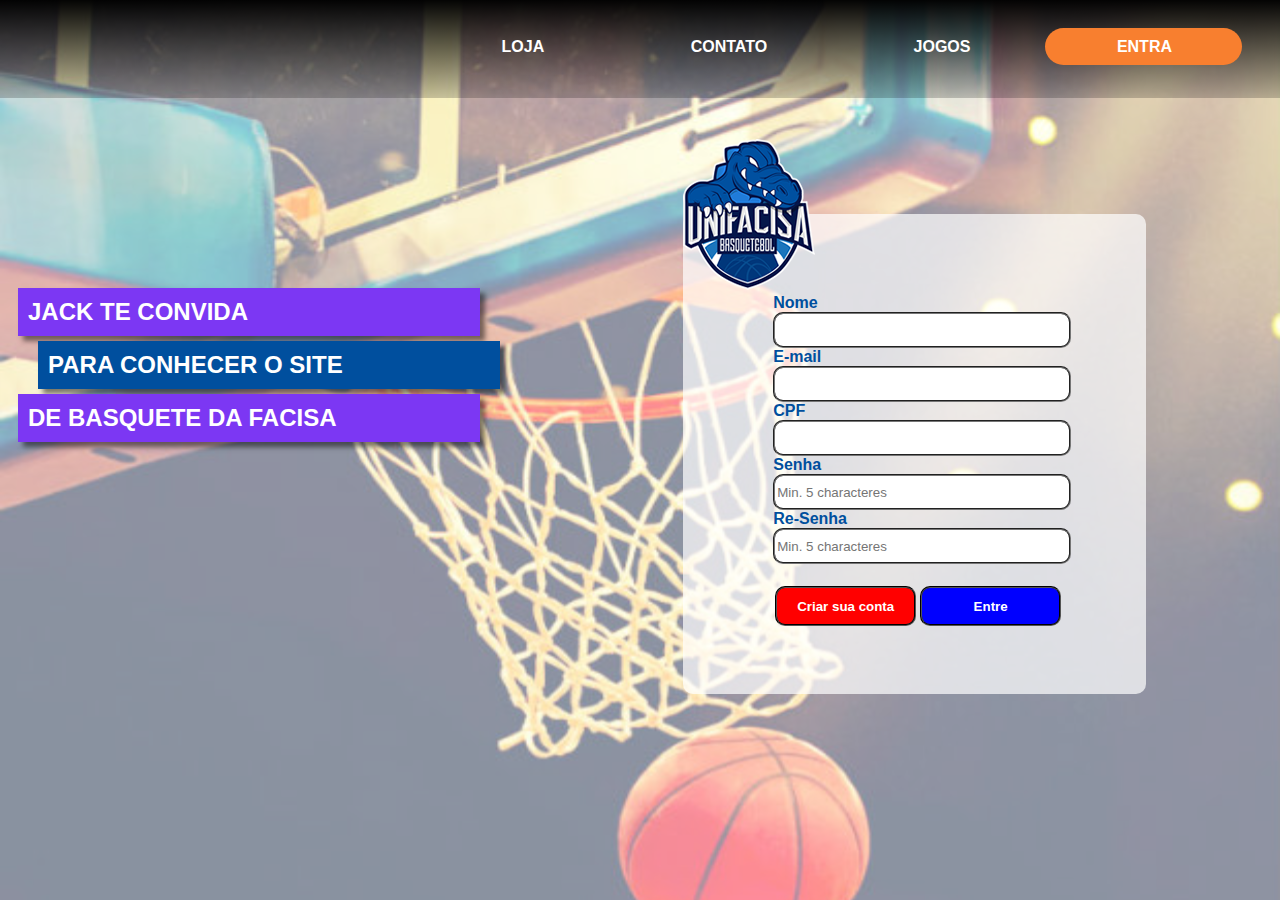
==== index.html @ 1739fe87 "Telas treinamento, não esta responsivo (incompleto)" ====
<!DOCTYPE html>
<html>

<head>
    <meta charset="utf-8">
    <title>Cadastro</title>
    <link rel="stylesheet" type="text/css" href="estilo.css">
</head>

<body background="imagens/backgroundSVG.svg" id="fd">
    <script src="index.js"></script>
    <div id="fundo">
        <div id="menu">
            <div id="links">
                <a href="loja.html">LOJA</a></span>
                <a href="">CONTATO</a></span>
                <a href="">JOGOS</a></span>
                <a id="entra_butao" href="">ENTRA</a></span>
            </div>
        </div>
        <div id="fundo_cadastro">
            <img id="logo" src="imagens/basqueteLOGO.png">
            <div id="cadastro">
                <form class="forms">
                    <label class="input-label" for="nome">Nome</label>
                    <input class="fields" type="text" name="nome" id="nome"><br>
                    <label class="input-label" for="email">E-mail</label>
                    <input class="fields" type="email" name="email" id="email"><br>
                    <label class="input-label" for="cpf">CPF</label>
                    <input class="fields" type="text" name="cpf" id="cpf"><br>
                    <label class="input-label" for="senha">Senha</label>
                    <input class="fields" type="password" name="senha" id="senha" placeholder="Min. 5 characteres"><br>
                    <label class="input-label" for="resenha">Re-Senha</label>
                    <input class="fields" type="password" name="resenha" id="resenha" placeholder="Min. 5 characteres"><br>
                    <div class="buttons">
                        <button class="button register" type="submit" onclick="validacao()">Criar sua conta</button>
                        <button class="button login" onclick="Login()">Entre</button>
                    </div>
                    <p id="error"> </p>
                </form>
            </div>
        </div>
        <div id="fundo_texto">
            <h2 class="texto1">JACK TE CONVIDA</h2>
            <h2 class="texto2">PARA CONHECER O SITE</h2>
            <h2 class="texto1">DE BASQUETE DA FACISA</h2>
        </div>
    </div>
</body>

</html>
---- estilo.css ----
.body {
    height: 100%;
    width: 100%;
}

#menu {
    background-color: rgba(000,000,000, 0.2);
    background-image: linear-gradient(to bottom, black, transparent);
    padding: 50px;
    margin: -10px;
}

#menu_loja2 {
    background-image: url('imagens/background.jpg');
    background-repeat: no-repeat;
    background-size: 100% 195%;
}

#menu_loja {
    background-color: rgba(000,000,000, 0.4);
    padding: 50px;
    margin: -10px;
}

#links_loja {
    float: right;
    margin: 20px;
}

#logo {
    margin-top: -85px;
    margin-left: -10px;
}

#logo_loja {
    margin: -44px;
    padding-left: 10px; 
}

#links {
    float: right;
    margin: -10px;
}

#fundo_loja {
    padding-bottom: 350px;
    margin: -10px;
    margin-bottom: 10px;
}

#fundo_texto {
    margin-top: 200px; 
}

#entra_butao {
    background-color: #F87F2F;
    border-radius: 30px;
    opacity: 1;
    text-align: center;
}

#fundo_cadastro{
    margin: 10%;
    padding: 10px;
    padding-bottom: 50px;
    float: right;
    width: 35%;
    background-color: rgba(255, 255, 255, 0.7);
    border-radius: 10px;
}

#cadastro {
    text-align: left;
    padding-left: 80px;

}

.valores {
    background: #F87F2F;
    width: 200px;
    height: 200;
    margin-top: -20px; 
}

.texto1 {
    background-color: #7C37F3;
    box-shadow: 5px 5px 5px rgba(0,0,0,0.5);
} 

.texto2 {
    margin-left: 30px;
    background-color: #004F9E;
    margin-top: -15px;
    margin-bottom: -15px;
    box-shadow: 5px 5px 5px rgba(0,0,0,0.5);
}

.camisa {
    padding: 10px;
    margin-top: -10px;
    margin-bottom: -15px;
    width: 258px;
}

body {
    font-family: 'Segoe UI', Tahoma, Geneva, Verdana, sans-serif;
    background-repeat: no-repeat;
    background-size: 100%;
}

a { 
    font-weight: bold;
    text-decoration: none;
    color: white;
    padding-top: 10px;
    padding-left: 72px;
    padding-right: 70px;
    padding-bottom: 10px;
}

a:hover {
    font-weight: bold;
    color: white;
    padding-top: 10px;
    padding-left: 72px;
    padding-right: 70px;
    padding-bottom: 10px;
    font-family: 'Segoe UI', Tahoma, Geneva, Verdana, sans-serif;
    text-decoration: none;
    border-bottom:2px solid  #F87F2F;
    border-bottom-width: 2px;
}

h3 {
    color: #004F9E;
    margin: 5px;
}
input {
    width: 300px;
    height: 25px;
}
/*button { 
    margin-top: 15px;
    padding-top: 10px;
    padding-left: 105px;
    padding-right: 105px;
    padding-bottom: 10px;
    align-items: center;
    color: white;
    background-color: red;
    border: red;
}*/

h2 {
    width: 35%;
    color: white;
    padding: 10px;
    margin-left: 10px; 
}

#carrinho_txt {
    color: black;
    font-size: 30px;
    padding-left: 800px;
    margin-top:-120px;
    font-weight: initial;
    display: flex;
}

#carrinho_valor {
    color: black;
    padding-left: 800px;
    font-weight: initial;
    font-size: 50px;
    display: flex;
}

#fundo_carrinho {
    background-color: white;
    padding: -10px;
    margin-bottom: 10px;
}

h1 {
    padding-left: 20px;
}

#error {
    color: red;
}

#carrinho {
    display: block;
    margin-left: auto;
    margin-right: auto;
    margin-top: -63px;
}
 
hr {
    margin: 10px;
    border: 3px solid #F87F2F;
    width: 50%;
    
}

.buttons {
    width: 100%;
    display: flex;
    margin-top: 20px;
}

.button {
    width: 100%;
    margin: 2px;
    height: 40px;
    color: white;
    font-weight: bold;
    border-radius: 10px;
    border-style: groove;
}

.register {
    background: red;
}

.login {
    background: blue;
}

.forms {
    width: 80%;
    height: auto;
}

.fields {
    width: 100%;
    height: 30px;
    border-radius: 10px;
    border-style: groove;
}

.input-label{
    color: #004F9E;
    margin: 15px 5px 5px 0px;
    font-weight: bold;
}

.img-prod {
    width: 300px;
    height: 85%;
}

.setor{
    margin-top: 20px;
    background: lightgrey;
    display:flex;
    width: 100%;
}
.setor .img-produto{
    width: 100%;
    background: lightgray;
    position: relative;
}

.img-produto img {
    width: 80%;
    height: 80%;
}

#fundo_setor {
    width: 100%;
}

.price {
    background: #F87F2F;
    width: 67%;
    height: 20%;
    margin-right: 5px;
    margin-left: 29px;
    position: absolute;
    z-index: 1000;
    bottom: 0;
    display: flex;
}

.price .carrinho_branco {
    margin-right: 10px;
}

.price label {
    font-weight: 700;
    color: white;
    margin-top: 10px;
    font-size: 20px;
    z-index: 999;
}
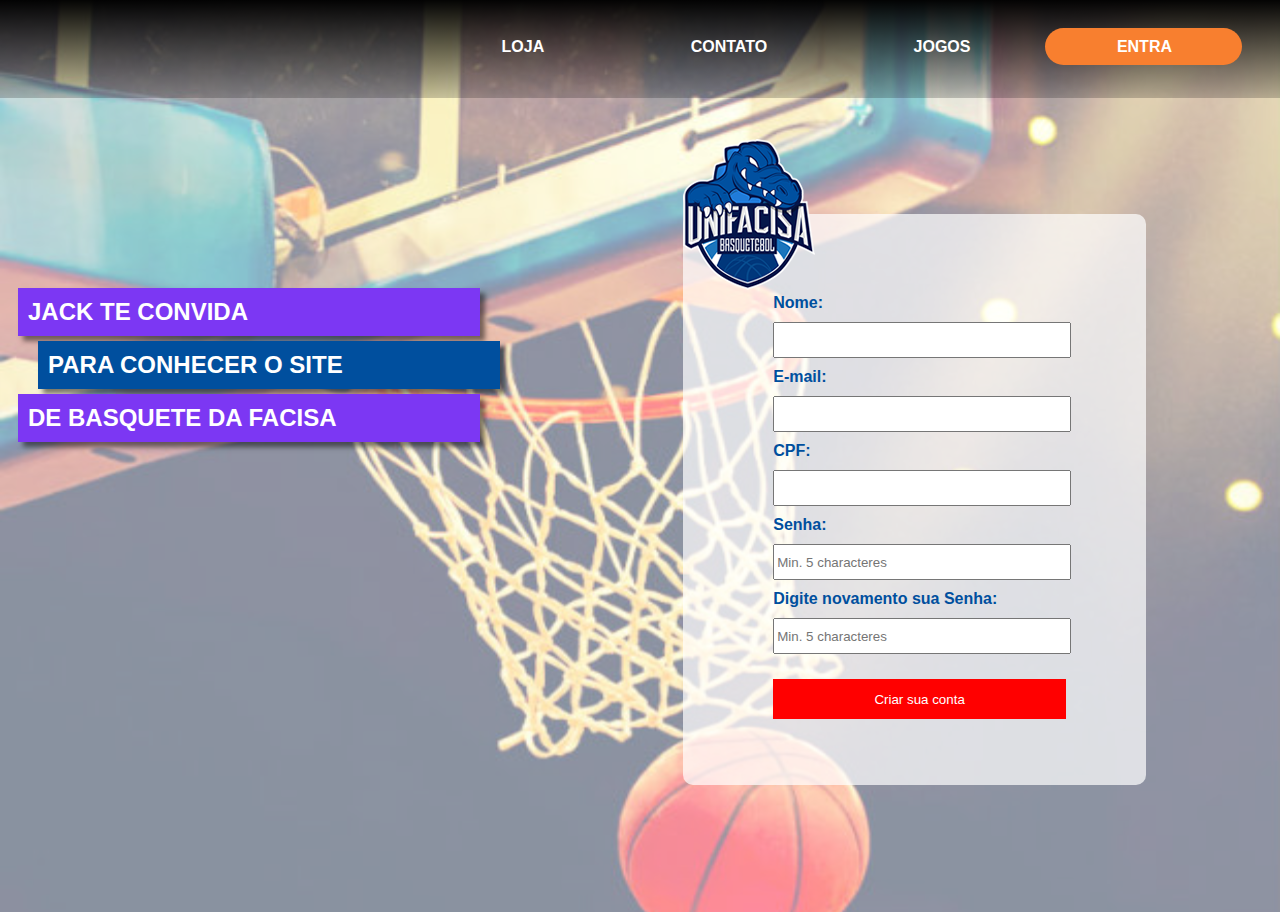
==== commit b3726534: "alterações na label cadastro, botão, e faixa de preço na pagina loja" ====
--- a/index.html
+++ b/index.html
@@ -22,20 +22,18 @@
             <img id="logo" src="imagens/basqueteLOGO.png">
             <div id="cadastro">
                 <form class="forms">
-                    <label class="input-label" for="nome">Nome</label>
+                    <label class="input-label" for="nome">Nome:</label>
                     <input class="fields" type="text" name="nome" id="nome"><br>
-                    <label class="input-label" for="email">E-mail</label>
+                    <label class="input-label" for="email">E-mail:</label>
                     <input class="fields" type="email" name="email" id="email"><br>
-                    <label class="input-label" for="cpf">CPF</label>
+                    <label class="input-label" for="cpf">CPF:</label>
                     <input class="fields" type="text" name="cpf" id="cpf"><br>
-                    <label class="input-label" for="senha">Senha</label>
+                    <label class="input-label" for="senha">Senha:</label>
                     <input class="fields" type="password" name="senha" id="senha" placeholder="Min. 5 characteres"><br>
-                    <label class="input-label" for="resenha">Re-Senha</label>
-                    <input class="fields" type="password" name="resenha" id="resenha" placeholder="Min. 5 characteres"><br>
-                    <div class="buttons">
-                        <button class="button register" type="submit" onclick="validacao()">Criar sua conta</button>
-                        <button class="button login" onclick="Login()">Entre</button>
-                    </div>
+                    <label class="input-label" for="resenha">Digite novamento sua Senha:</label>
+                    <input class="fields" type="password" name="re-senha" id="re-senha"
+                        placeholder="Min. 5 characteres"><br>
+                    <button type="submit" onclick="validacao()">Criar sua conta</button>
                     <p id="error"> </p>
                 </form>
             </div>
--- a/estilo.css
+++ b/estilo.css
@@ -1,7 +1,3 @@
-.body {
-    height: 100%;
-    width: 100%;
-}
 
 #menu {
     background-color: rgba(000,000,000, 0.2);
@@ -128,7 +124,7 @@
     font-family: 'Segoe UI', Tahoma, Geneva, Verdana, sans-serif;
     text-decoration: none;
     border-bottom:2px solid  #F87F2F;
-    border-bottom-width: 2px;
+    border-right-width: 2px;
 }
 
 h3 {
@@ -139,17 +135,16 @@
     width: 300px;
     height: 25px;
 }
-/*button { 
+button { 
     margin-top: 15px;
-    padding-top: 10px;
-    padding-left: 105px;
-    padding-right: 105px;
-    padding-bottom: 10px;
+    width: 101%;
+    height: 40px;
+
     align-items: center;
     color: white;
     background-color: red;
     border: red;
-}*/
+}
 
 h2 {
     width: 35%;
@@ -161,7 +156,7 @@
 #carrinho_txt {
     color: black;
     font-size: 30px;
-    padding-left: 800px;
+    padding-left: 60%;
     margin-top:-120px;
     font-weight: initial;
     display: flex;
@@ -169,7 +164,7 @@
 
 #carrinho_valor {
     color: black;
-    padding-left: 800px;
+    padding-left: 60%;
     font-weight: initial;
     font-size: 50px;
     display: flex;
@@ -202,7 +197,7 @@
     width: 50%;
     
 }
-
+/*
 .buttons {
     width: 100%;
     display: flex;
@@ -218,7 +213,7 @@
     border-radius: 10px;
     border-style: groove;
 }
-
+*/
 .register {
     background: red;
 }
@@ -235,8 +230,8 @@
 .fields {
     width: 100%;
     height: 30px;
-    border-radius: 10px;
-    border-style: groove;
+    margin-bottom: 10px;
+    margin-top: 10px;
 }
 
 .input-label{
@@ -273,10 +268,10 @@
 
 .price {
     background: #F87F2F;
-    width: 67%;
+    width: 66%;
     height: 20%;
-    margin-right: 5px;
-    margin-left: 29px;
+    margin-right: 3px;
+    margin-left: 7%;
     position: absolute;
     z-index: 1000;
     bottom: 0;
@@ -284,13 +279,13 @@
 }
 
 .price .carrinho_branco {
-    margin-right: 10px;
+    padding-left: 50%;
+    margin-top: 5px;
 }
 
 .price label {
     font-weight: 700;
     color: white;
-    margin-top: 10px;
-    font-size: 20px;
+    font-size: 22px;
     z-index: 999;
 }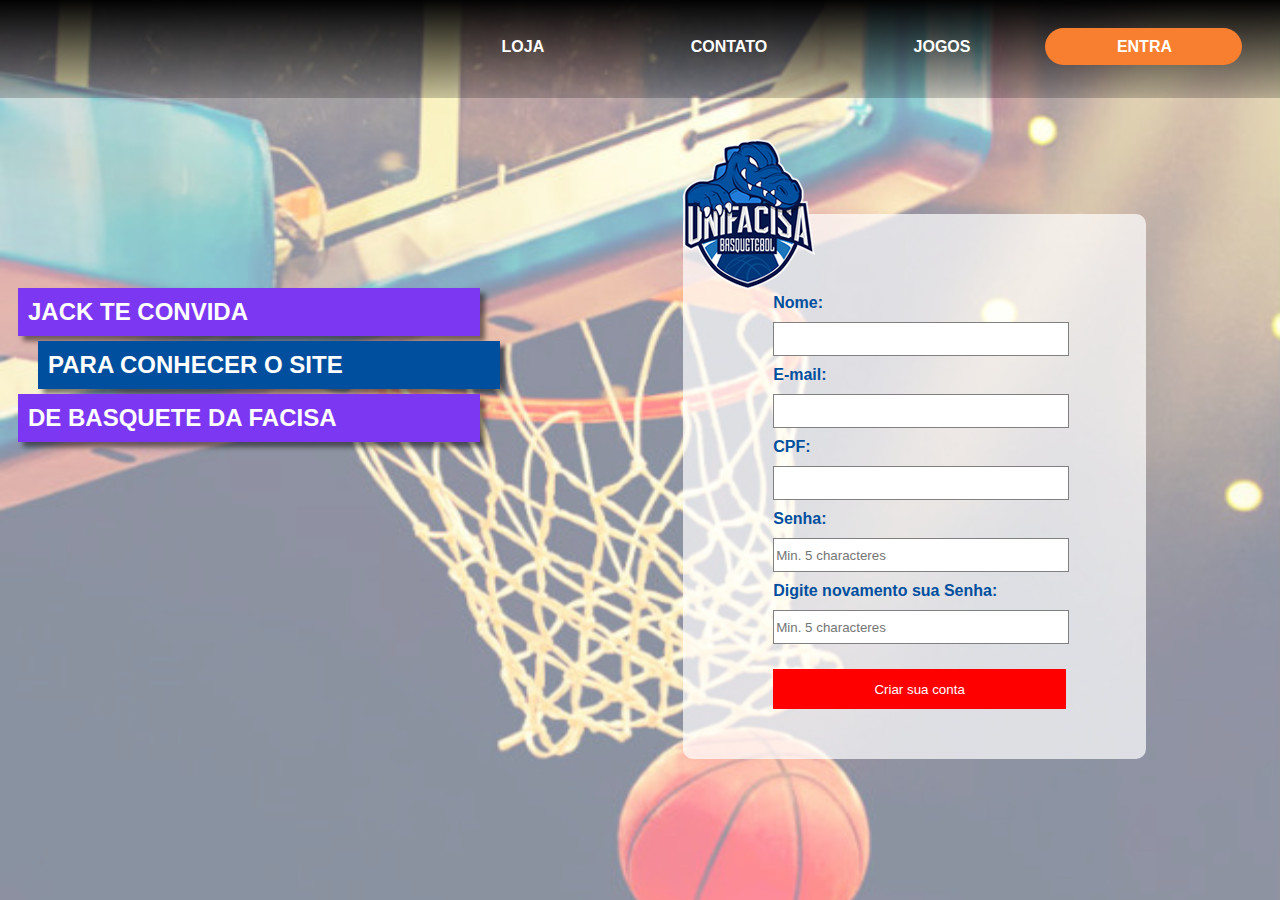
==== commit 362ee637: "algumas alterações na posição do preço e js" ====
--- a/index.html
+++ b/index.html
@@ -33,8 +33,8 @@
                     <label class="input-label" for="resenha">Digite novamento sua Senha:</label>
                     <input class="fields" type="password" name="re-senha" id="re-senha"
                         placeholder="Min. 5 characteres"><br>
-                    <button type="submit" onclick="validacao()">Criar sua conta</button>
-                    <p id="error"> </p>
+                    <button type="submit" onclick="return validacao()">Criar sua conta</button>
+                    <label id="error"> </label>
                 </form>
             </div>
         </div>
--- a/estilo.css
+++ b/estilo.css
@@ -101,7 +101,7 @@
 body {
     font-family: 'Segoe UI', Tahoma, Geneva, Verdana, sans-serif;
     background-repeat: no-repeat;
-    background-size: 100%;
+    background-size: cover;
 }
 
 a { 
@@ -173,7 +173,8 @@
 #fundo_carrinho {
     background-color: white;
     padding: -10px;
-    margin-bottom: 10px;
+    margin-bottom: 5%;
+    margin-top: 5%;
 }
 
 h1 {
@@ -182,6 +183,7 @@
 
 #error {
     color: red;
+    margin-top: 5px;
 }
 
 #carrinho {
@@ -232,6 +234,7 @@
     height: 30px;
     margin-bottom: 10px;
     margin-top: 10px;
+    border: 1px solid grey
 }
 
 .input-label{
@@ -279,13 +282,15 @@
 }
 
 .price .carrinho_branco {
-    padding-left: 50%;
+    padding-left: 25%;
     margin-top: 5px;
 }
 
 .price label {
     font-weight: 700;
     color: white;
-    font-size: 22px;
+    font-size: 21px;
     z-index: 999;
+    margin-right: 5%;
+    margin-left: 5%;
 }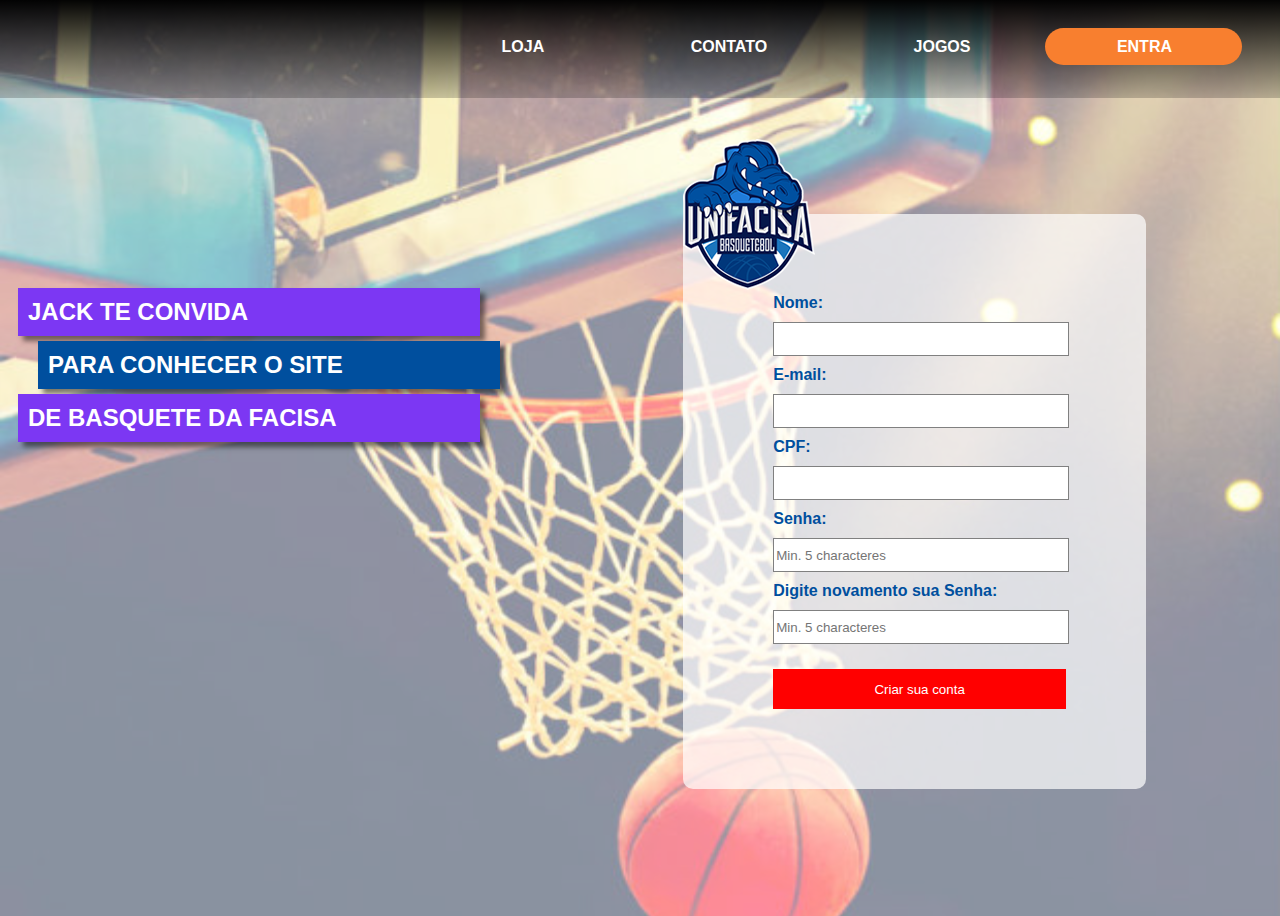
==== commit 688f2ba1: "alteração no js, no preço da pagina loja" ====
--- a/index.html
+++ b/index.html
@@ -21,7 +21,7 @@
         <div id="fundo_cadastro">
             <img id="logo" src="imagens/basqueteLOGO.png">
             <div id="cadastro">
-                <form class="forms">
+                <form class="forms" name="form_cadastro">
                     <label class="input-label" for="nome">Nome:</label>
                     <input class="fields" type="text" name="nome" id="nome"><br>
                     <label class="input-label" for="email">E-mail:</label>
@@ -33,8 +33,8 @@
                     <label class="input-label" for="resenha">Digite novamento sua Senha:</label>
                     <input class="fields" type="password" name="re-senha" id="re-senha"
                         placeholder="Min. 5 characteres"><br>
-                    <button type="submit" onclick="return validacao()">Criar sua conta</button>
-                    <label id="error"> </label>
+                    <button type="button" onclick="return validacao()">Criar sua conta</button>
+                    <label id="msg"> </label>
                 </form>
             </div>
         </div>
--- a/estilo.css
+++ b/estilo.css
@@ -51,7 +51,6 @@
 #entra_butao {
     background-color: #F87F2F;
     border-radius: 30px;
-    opacity: 1;
     text-align: center;
 }
 
@@ -131,6 +130,7 @@
     color: #004F9E;
     margin: 5px;
 }
+
 input {
     width: 300px;
     height: 25px;
@@ -139,7 +139,7 @@
     margin-top: 15px;
     width: 101%;
     height: 40px;
-
+    margin-bottom: 30px;
     align-items: center;
     color: white;
     background-color: red;
@@ -181,7 +181,7 @@
     padding-left: 20px;
 }
 
-#error {
+#msg {
     color: red;
     margin-top: 5px;
 }
@@ -263,6 +263,7 @@
 .img-produto img {
     width: 80%;
     height: 80%;
+    margin-left: 10%;
 }
 
 #fundo_setor {
@@ -274,23 +275,23 @@
     width: 66%;
     height: 20%;
     margin-right: 3px;
-    margin-left: 7%;
+    margin-left: 17%;
     position: absolute;
     z-index: 1000;
     bottom: 0;
-    display: flex;
 }
 
 .price .carrinho_branco {
-    padding-left: 25%;
-    margin-top: 5px;
+    width: 25%; 
+    margin-top: 3%;
 }
 
 .price label {
     font-weight: 700;
     color: white;
-    font-size: 21px;
+    font-size: 180%;
     z-index: 999;
     margin-right: 5%;
-    margin-left: 5%;
+    margin-left: 2%;
+    margin-top: 5%;
 }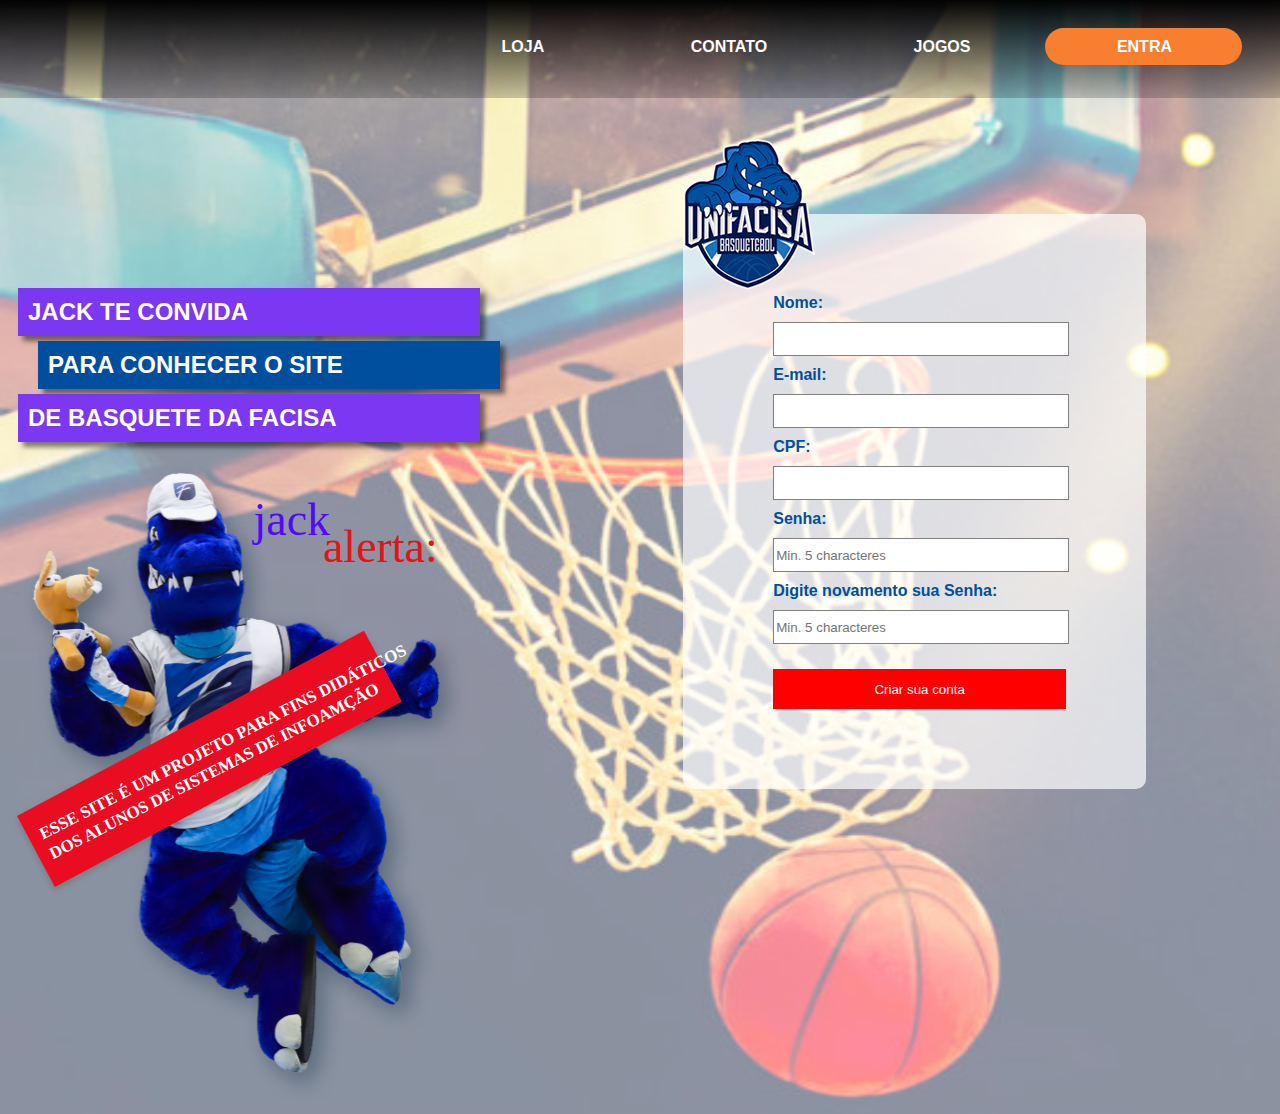
==== commit 49d9dbb9: "adicionando um label do user na loja e algumas modificações no css" ====
--- a/index.html
+++ b/index.html
@@ -33,7 +33,7 @@
                     <label class="input-label" for="resenha">Digite novamento sua Senha:</label>
                     <input class="fields" type="password" name="re-senha" id="re-senha"
                         placeholder="Min. 5 characteres"><br>
-                    <button type="button" onclick="return validacao()">Criar sua conta</button>
+                    <button type="button" onclick="validacao()">Criar sua conta</button>
                     <label id="msg"> </label>
                 </form>
             </div>
@@ -43,6 +43,9 @@
             <h2 class="texto2">PARA CONHECER O SITE</h2>
             <h2 class="texto1">DE BASQUETE DA FACISA</h2>
         </div>
+        <div>
+            <img src="imagens/jackAlerta.svg">
+        </div>
     </div>
 </body>
 
--- a/estilo.css
+++ b/estilo.css
@@ -6,14 +6,11 @@
     margin: -10px;
 }
 
-#menu_loja2 {
-    background-image: url('imagens/background.jpg');
+#menu_loja {
+    background-image: url('imagens/backgroundSVG.svg');
     background-repeat: no-repeat;
-    background-size: 100% 195%;
-}
-
-#menu_loja {
-    background-color: rgba(000,000,000, 0.4);
+    background-size: 100% 623%;
+    background-position-y: 35%;
     padding: 50px;
     margin: -10px;
 }
@@ -46,6 +43,12 @@
 
 #fundo_texto {
     margin-top: 200px; 
+}
+
+#user {
+    font-size: 27px;
+    color: white;
+    padding: 58px;
 }
 
 #entra_butao {
@@ -122,9 +125,9 @@
     padding-bottom: 10px;
     font-family: 'Segoe UI', Tahoma, Geneva, Verdana, sans-serif;
     text-decoration: none;
-    border-bottom:2px solid  #F87F2F;
-    border-right-width: 2px;
-}
+    border-bottom:4px solid #F87F2F;
+}
+
 
 h3 {
     color: #004F9E;
@@ -253,6 +256,7 @@
     background: lightgrey;
     display:flex;
     width: 100%;
+    margin-bottom: 5%;
 }
 .setor .img-produto{
     width: 100%;
